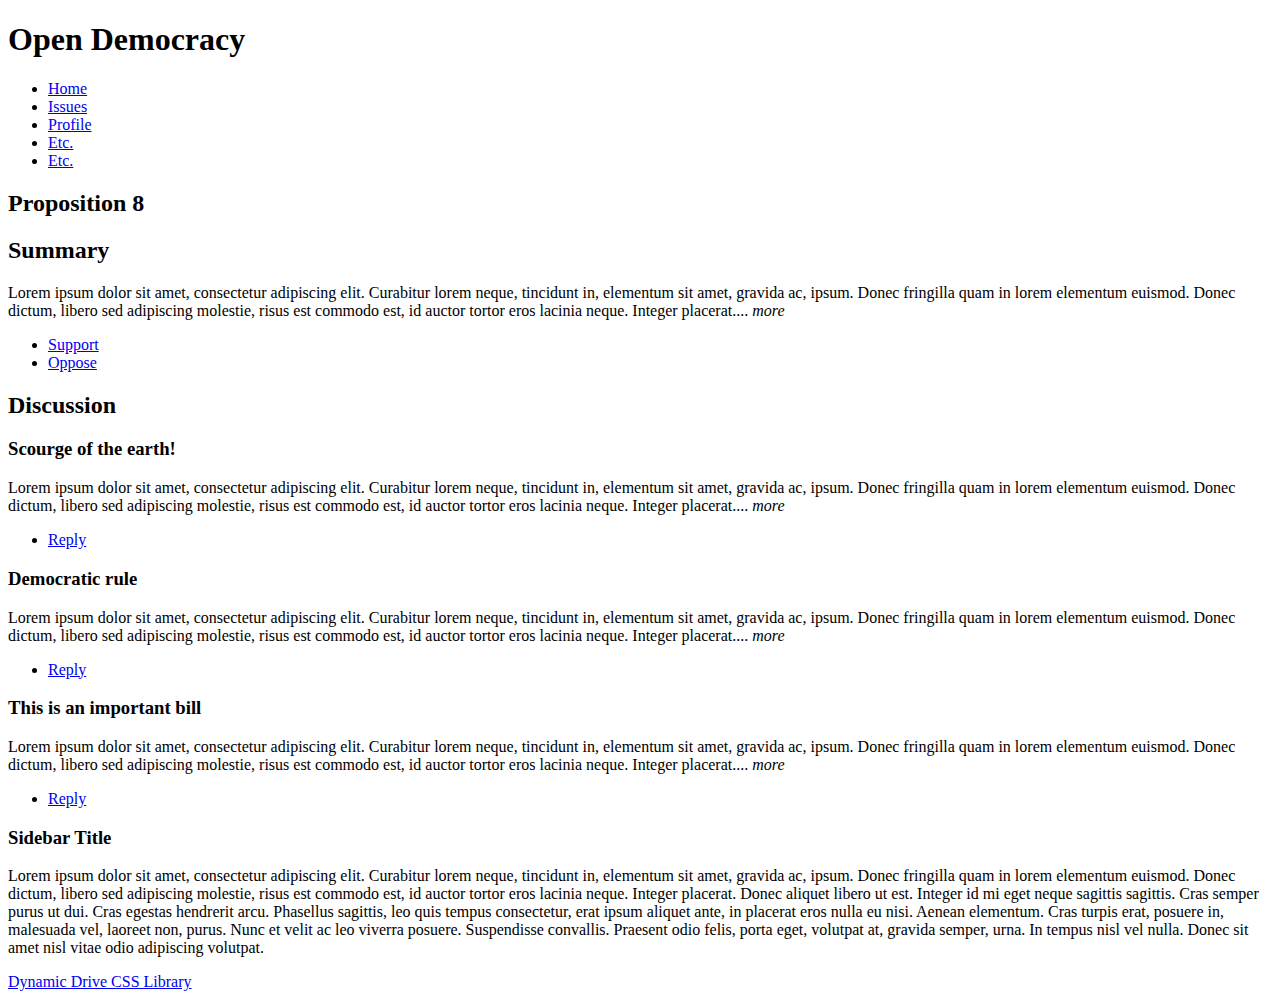
==== public/billdetail.html @ 60ec0d8f "myhomepage, singleissue, billdetail uploading" ====
<!DOCTYPE html PUBLIC "-//W3C//DTD XHTML 1.0 Transitional//EN"
"http://www.w3.org/TR/xhtml1/DTD/xhtml1-transitional.dtd">
<html xmlns="http://www.w3.org/1999/xhtml" lang="en" xml:lang="en">
<head>
<meta http-equiv="content-type" content="text/html; charset=iso-8859-1" />
	<meta name="author" content="Open Democracy" />
	<meta name="keywords" content="politics, voting, issues, legislation, activism, democracy, open" />
	<meta name="description" content="Connecting people with issues" />
	<meta name="robots" content="all" />

	<title>Open Democracy</title>
<style type="text/css" media="all">
		@import "css/style.css";
	</style>



</head>
<body>
<div id="maincontainer">

<div id="topsection"><div class="innertube"><h1>Open Democracy</h1></div></div>
<div class="mattblacktabs">
<ul>
<li><a href="http://www.dynamicdrive.com">Home</a></li>
<li><a href="http://www.dynamicdrive.com/new.htm">Issues</a></li>
<li><a href="http://www.dynamicdrive.com/style/">Profile</a></li>
<li><a href="http://www.dynamicdrive.com/forums/">Etc.</a></li>
<li><a href="http://tools.dynamicdrive.com/imageoptimizer/">Etc.</a></li>
</ul>
</div>



<div id="contentwrapper">
<div id="contentcolumn">


<div id="pagetitle">
<h2>Proposition 8</h2>
</div>


<div id="newsitem">
<div class="innertube">
<h2>Summary</h2>
<p>Lorem ipsum dolor sit amet, consectetur adipiscing elit. Curabitur lorem neque, tincidunt in, elementum sit amet, gravida ac, ipsum. Donec fringilla quam in lorem elementum euismod. Donec dictum, libero sed adipiscing molestie, risus est commodo est, id auctor tortor eros lacinia neque. Integer placerat.... <em>more</em> </p>
<div class="newstabs">
<ul>
<li><a href="http://www.dynamicdrive.com">Support</a></li>
<li><a href="http://www.dynamicdrive.com">Oppose</a></li>
</ul>
</div><!--actiontabs-->
</div><!--innertube-->
</div><!--newsitem-->

<div id="pagetitle">
<h2>Discussion</h2>
</div><!--pagetitle-->

<div id="newsitem">
<div class="innertube">
<h3>Scourge of the earth!</h3>
<p>Lorem ipsum dolor sit amet, consectetur adipiscing elit. Curabitur lorem neque, tincidunt in, elementum sit amet, gravida ac, ipsum. Donec fringilla quam in lorem elementum euismod. Donec dictum, libero sed adipiscing molestie, risus est commodo est, id auctor tortor eros lacinia neque. Integer placerat.... <em>more</em> </p>
<div class="newstabs">
<ul>
<li><a href="http://www.dynamicdrive.com">Reply</a></li>
</ul>
</div><!--actiontabs-->
</div><!--innertube-->
</div><!--discussion-->

<div id="newsitem">
<div class="innertube">
<h3>Democratic rule</h3>
<p>Lorem ipsum dolor sit amet, consectetur adipiscing elit. Curabitur lorem neque, tincidunt in, elementum sit amet, gravida ac, ipsum. Donec fringilla quam in lorem elementum euismod. Donec dictum, libero sed adipiscing molestie, risus est commodo est, id auctor tortor eros lacinia neque. Integer placerat.... <em>more</em> </p>
<div class="newstabs">
<ul>
<li><a href="http://www.dynamicdrive.com">Reply</a></li>
</ul>
</div><!--actiontabs-->
</div><!--innertube-->
</div><!--discussion-->

<div id="newsitem">
<div class="innertube">
<h3>This is an important bill</h3>
<p>Lorem ipsum dolor sit amet, consectetur adipiscing elit. Curabitur lorem neque, tincidunt in, elementum sit amet, gravida ac, ipsum. Donec fringilla quam in lorem elementum euismod. Donec dictum, libero sed adipiscing molestie, risus est commodo est, id auctor tortor eros lacinia neque. Integer placerat.... <em>more</em> </p>
<div class="newstabs">
<ul>
<li><a href="http://www.dynamicdrive.com">Reply</a></li>
</ul>
</div><!--actiontabs-->
</div><!--innertube-->
</div><!--discussion-->





</div><!--contentcolumn-->
</div><!--contentwrapper-->

<div id="leftcolumn">
<div class="innertube">
<H3>Sidebar Title</h3>
<p>Lorem ipsum dolor sit amet, consectetur adipiscing elit. Curabitur lorem neque, tincidunt in, elementum sit amet, gravida ac, ipsum. Donec fringilla quam in lorem elementum euismod. Donec dictum, libero sed adipiscing molestie, risus est commodo est, id auctor tortor eros lacinia neque. Integer placerat. Donec aliquet libero ut est. Integer id mi eget neque sagittis sagittis. Cras semper purus ut dui. Cras egestas hendrerit arcu. Phasellus sagittis, leo quis tempus consectetur, erat ipsum aliquet ante, in placerat eros nulla eu nisi. Aenean elementum. Cras turpis erat, posuere in, malesuada vel, laoreet non, purus. Nunc et velit ac leo viverra posuere. Suspendisse convallis. Praesent odio felis, porta eget, volutpat at, gravida semper, urna. In tempus nisl vel nulla. Donec sit amet nisl vitae odio adipiscing volutpat. </p>
</div><!--innertube-->
</div><!--leftcolumn-->

<div id="footer"><a href="http://www.dynamicdrive.com/style/">Dynamic Drive CSS Library</a></div>

</div>
</body>
</html>
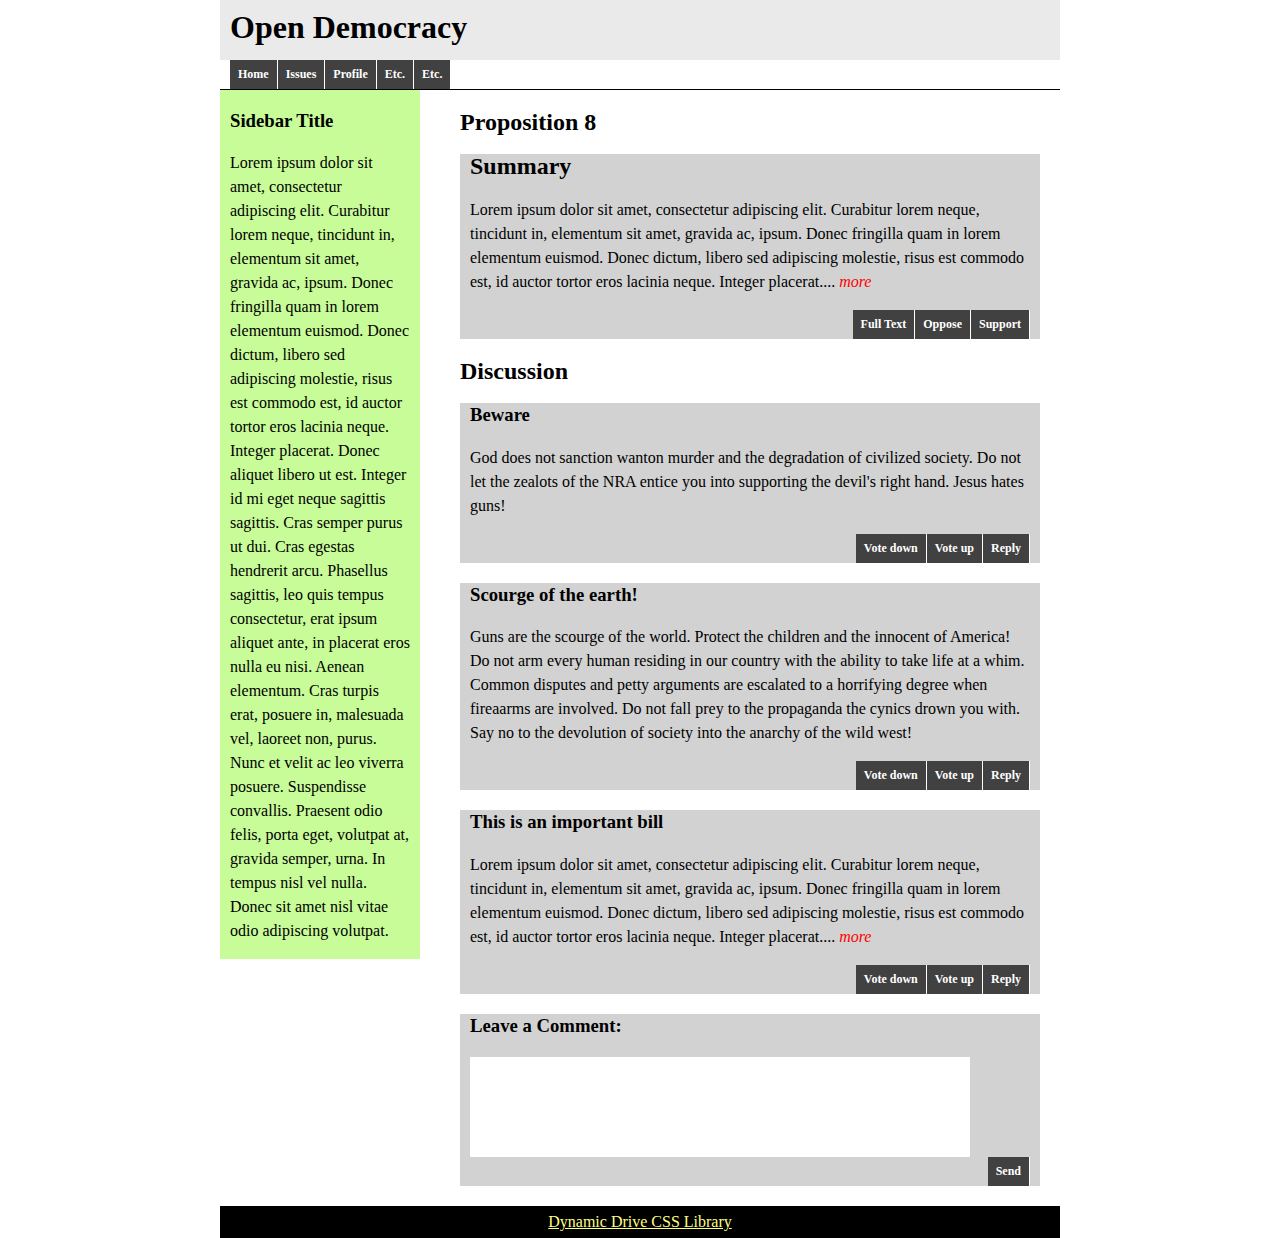
==== commit 28a62124: "bill page and css update" ====
--- a/public/billdetail.html
+++ b/public/billdetail.html
@@ -49,6 +49,7 @@
 <ul>
 <li><a href="http://www.dynamicdrive.com">Support</a></li>
 <li><a href="http://www.dynamicdrive.com">Oppose</a></li>
+<li><a href="http://www.dynamicdrive.com">Full Text</a></li>
 </ul>
 </div><!--actiontabs-->
 </div><!--innertube-->
@@ -60,11 +61,13 @@
 
 <div id="newsitem">
 <div class="innertube">
-<h3>Scourge of the earth!</h3>
-<p>Lorem ipsum dolor sit amet, consectetur adipiscing elit. Curabitur lorem neque, tincidunt in, elementum sit amet, gravida ac, ipsum. Donec fringilla quam in lorem elementum euismod. Donec dictum, libero sed adipiscing molestie, risus est commodo est, id auctor tortor eros lacinia neque. Integer placerat.... <em>more</em> </p>
+<h3>Beware</h3>
+<p>God does not sanction wanton murder and the degradation of civilized society. Do not let the zealots of the NRA entice you into supporting the devil's right hand. Jesus hates guns!</p>
 <div class="newstabs">
 <ul>
 <li><a href="http://www.dynamicdrive.com">Reply</a></li>
+<li><a href="http://www.dynamicdrive.com">Vote up</a></li>
+<li><a href="http://www.dynamicdrive.com">Vote down</a></li>
 </ul>
 </div><!--actiontabs-->
 </div><!--innertube-->
@@ -72,11 +75,13 @@
 
 <div id="newsitem">
 <div class="innertube">
-<h3>Democratic rule</h3>
-<p>Lorem ipsum dolor sit amet, consectetur adipiscing elit. Curabitur lorem neque, tincidunt in, elementum sit amet, gravida ac, ipsum. Donec fringilla quam in lorem elementum euismod. Donec dictum, libero sed adipiscing molestie, risus est commodo est, id auctor tortor eros lacinia neque. Integer placerat.... <em>more</em> </p>
+<h3>Scourge of the earth!</h3>
+<p>Guns are the scourge of the world. Protect the children and the innocent of America! Do not arm every human residing in our country with the ability to take life at a whim. Common disputes and petty arguments are escalated to a horrifying degree when fireaarms are involved. Do not fall prey to the propaganda the cynics drown you with. Say no to the devolution of society into the anarchy of the wild west!</p>
 <div class="newstabs">
 <ul>
 <li><a href="http://www.dynamicdrive.com">Reply</a></li>
+<li><a href="http://www.dynamicdrive.com">Vote up</a></li>
+<li><a href="http://www.dynamicdrive.com">Vote down</a></li>
 </ul>
 </div><!--actiontabs-->
 </div><!--innertube-->
@@ -89,11 +94,28 @@
 <div class="newstabs">
 <ul>
 <li><a href="http://www.dynamicdrive.com">Reply</a></li>
+<li><a href="http://www.dynamicdrive.com">Vote up</a></li>
+<li><a href="http://www.dynamicdrive.com">Vote down</a></li>
 </ul>
 </div><!--actiontabs-->
 </div><!--innertube-->
 </div><!--discussion-->
 
+<div id="newsitem">
+<div class="innertube">
+<h3>Leave a Comment:</h3>
+<div id="commentbox">
+<div class="innertube">
+</div><!--innertube-->
+</div><!--commentbox"-->
+<div class="newstabs">
+<ul>
+<li><a href="http://www.dynamicdrive.com">Send</a></li>
+
+</ul>
+</div><!--actiontabs-->
+</div><!--innertube-->
+</div><!--discussion-->
 
 
 
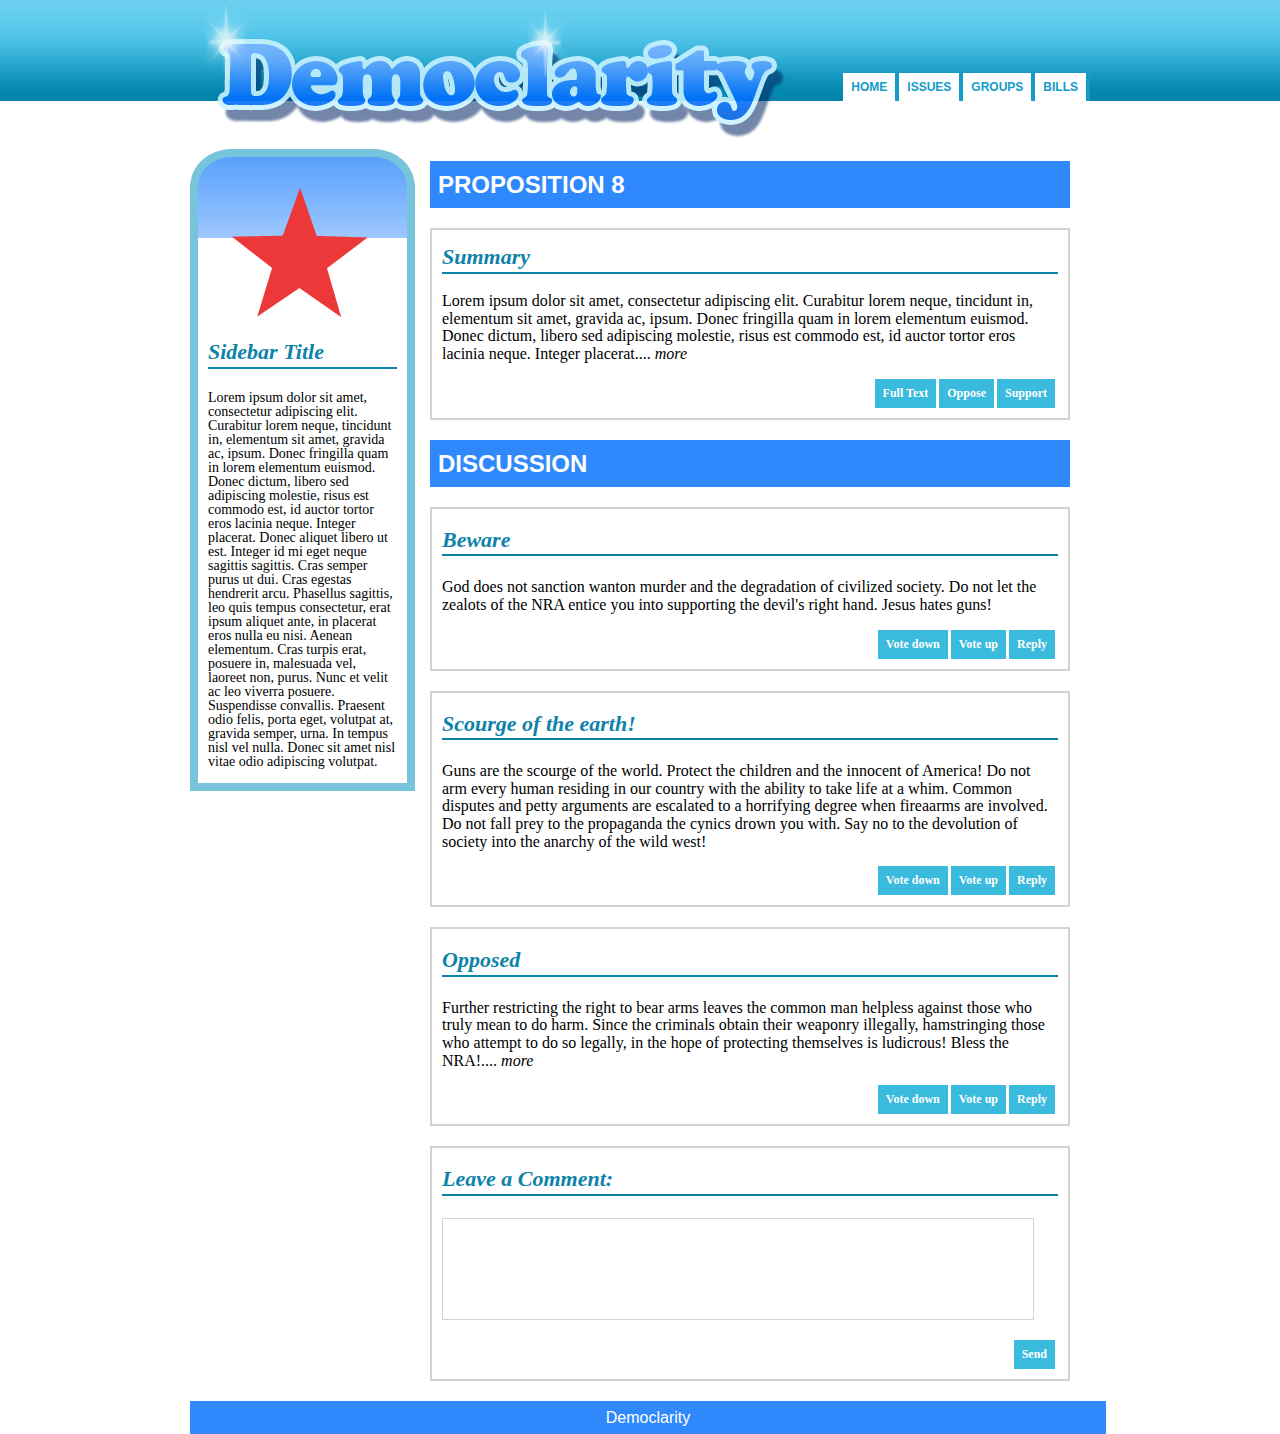
==== commit 7ecd8fe7: "checking in presented state" ====
--- a/public/billdetail.html
+++ b/public/billdetail.html
@@ -1,137 +1,142 @@
-<!DOCTYPE html PUBLIC "-//W3C//DTD XHTML 1.0 Transitional//EN"
-"http://www.w3.org/TR/xhtml1/DTD/xhtml1-transitional.dtd">
-<html xmlns="http://www.w3.org/1999/xhtml" lang="en" xml:lang="en">
-<head>
-<meta http-equiv="content-type" content="text/html; charset=iso-8859-1" />
-	<meta name="author" content="Open Democracy" />
-	<meta name="keywords" content="politics, voting, issues, legislation, activism, democracy, open" />
-	<meta name="description" content="Connecting people with issues" />
-	<meta name="robots" content="all" />
-
-	<title>Open Democracy</title>
-<style type="text/css" media="all">
-		@import "css/style.css";
-	</style>
-
-
-
-</head>
-<body>
-<div id="maincontainer">
-
-<div id="topsection"><div class="innertube"><h1>Open Democracy</h1></div></div>
-<div class="mattblacktabs">
-<ul>
-<li><a href="http://www.dynamicdrive.com">Home</a></li>
-<li><a href="http://www.dynamicdrive.com/new.htm">Issues</a></li>
-<li><a href="http://www.dynamicdrive.com/style/">Profile</a></li>
-<li><a href="http://www.dynamicdrive.com/forums/">Etc.</a></li>
-<li><a href="http://tools.dynamicdrive.com/imageoptimizer/">Etc.</a></li>
-</ul>
-</div>
-
-
-
-<div id="contentwrapper">
-<div id="contentcolumn">
-
-
-<div id="pagetitle">
-<h2>Proposition 8</h2>
-</div>
-
-
-<div id="newsitem">
-<div class="innertube">
-<h2>Summary</h2>
-<p>Lorem ipsum dolor sit amet, consectetur adipiscing elit. Curabitur lorem neque, tincidunt in, elementum sit amet, gravida ac, ipsum. Donec fringilla quam in lorem elementum euismod. Donec dictum, libero sed adipiscing molestie, risus est commodo est, id auctor tortor eros lacinia neque. Integer placerat.... <em>more</em> </p>
-<div class="newstabs">
-<ul>
-<li><a href="http://www.dynamicdrive.com">Support</a></li>
-<li><a href="http://www.dynamicdrive.com">Oppose</a></li>
-<li><a href="http://www.dynamicdrive.com">Full Text</a></li>
-</ul>
-</div><!--actiontabs-->
-</div><!--innertube-->
-</div><!--newsitem-->
-
-<div id="pagetitle">
-<h2>Discussion</h2>
-</div><!--pagetitle-->
-
-<div id="newsitem">
-<div class="innertube">
-<h3>Beware</h3>
-<p>God does not sanction wanton murder and the degradation of civilized society. Do not let the zealots of the NRA entice you into supporting the devil's right hand. Jesus hates guns!</p>
-<div class="newstabs">
-<ul>
-<li><a href="http://www.dynamicdrive.com">Reply</a></li>
-<li><a href="http://www.dynamicdrive.com">Vote up</a></li>
-<li><a href="http://www.dynamicdrive.com">Vote down</a></li>
-</ul>
-</div><!--actiontabs-->
-</div><!--innertube-->
-</div><!--discussion-->
-
-<div id="newsitem">
-<div class="innertube">
-<h3>Scourge of the earth!</h3>
-<p>Guns are the scourge of the world. Protect the children and the innocent of America! Do not arm every human residing in our country with the ability to take life at a whim. Common disputes and petty arguments are escalated to a horrifying degree when fireaarms are involved. Do not fall prey to the propaganda the cynics drown you with. Say no to the devolution of society into the anarchy of the wild west!</p>
-<div class="newstabs">
-<ul>
-<li><a href="http://www.dynamicdrive.com">Reply</a></li>
-<li><a href="http://www.dynamicdrive.com">Vote up</a></li>
-<li><a href="http://www.dynamicdrive.com">Vote down</a></li>
-</ul>
-</div><!--actiontabs-->
-</div><!--innertube-->
-</div><!--discussion-->
-
-<div id="newsitem">
-<div class="innertube">
-<h3>This is an important bill</h3>
-<p>Lorem ipsum dolor sit amet, consectetur adipiscing elit. Curabitur lorem neque, tincidunt in, elementum sit amet, gravida ac, ipsum. Donec fringilla quam in lorem elementum euismod. Donec dictum, libero sed adipiscing molestie, risus est commodo est, id auctor tortor eros lacinia neque. Integer placerat.... <em>more</em> </p>
-<div class="newstabs">
-<ul>
-<li><a href="http://www.dynamicdrive.com">Reply</a></li>
-<li><a href="http://www.dynamicdrive.com">Vote up</a></li>
-<li><a href="http://www.dynamicdrive.com">Vote down</a></li>
-</ul>
-</div><!--actiontabs-->
-</div><!--innertube-->
-</div><!--discussion-->
-
-<div id="newsitem">
-<div class="innertube">
-<h3>Leave a Comment:</h3>
-<div id="commentbox">
-<div class="innertube">
-</div><!--innertube-->
-</div><!--commentbox"-->
-<div class="newstabs">
-<ul>
-<li><a href="http://www.dynamicdrive.com">Send</a></li>
-
-</ul>
-</div><!--actiontabs-->
-</div><!--innertube-->
-</div><!--discussion-->
-
-
-
-
-</div><!--contentcolumn-->
-</div><!--contentwrapper-->
-
-<div id="leftcolumn">
-<div class="innertube">
-<H3>Sidebar Title</h3>
-<p>Lorem ipsum dolor sit amet, consectetur adipiscing elit. Curabitur lorem neque, tincidunt in, elementum sit amet, gravida ac, ipsum. Donec fringilla quam in lorem elementum euismod. Donec dictum, libero sed adipiscing molestie, risus est commodo est, id auctor tortor eros lacinia neque. Integer placerat. Donec aliquet libero ut est. Integer id mi eget neque sagittis sagittis. Cras semper purus ut dui. Cras egestas hendrerit arcu. Phasellus sagittis, leo quis tempus consectetur, erat ipsum aliquet ante, in placerat eros nulla eu nisi. Aenean elementum. Cras turpis erat, posuere in, malesuada vel, laoreet non, purus. Nunc et velit ac leo viverra posuere. Suspendisse convallis. Praesent odio felis, porta eget, volutpat at, gravida semper, urna. In tempus nisl vel nulla. Donec sit amet nisl vitae odio adipiscing volutpat. </p>
-</div><!--innertube-->
-</div><!--leftcolumn-->
-
-<div id="footer"><a href="http://www.dynamicdrive.com/style/">Dynamic Drive CSS Library</a></div>
-
-</div>
-</body>
-</html>
+<!DOCTYPE html PUBLIC "-//W3C//DTD XHTML 1.0 Transitional//EN"
+"http://www.w3.org/TR/xhtml1/DTD/xhtml1-transitional.dtd">
+<html xmlns="http://www.w3.org/1999/xhtml" lang="en" xml:lang="en">
+<head>
+<meta http-equiv="content-type" content="text/html; charset=iso-8859-1" />
+	<meta name="author" content="Open Democracy" />
+	<meta name="keywords" content="politics, voting, issues, legislation, activism, democracy, open" />
+	<meta name="description" content="Connecting people with issues" />
+	<meta name="robots" content="all" />
+
+	<title>Open Democracy</title>
+<style type="text/css" media="all">
+		@import "css/style.css";
+	</style>
+
+
+
+</head>
+<body>
+<div id="maincontainer">
+
+<div id="topsection"><div class="innertube"><h1>Democlarity</h1></div></div>
+<div class="mattblacktabs">
+        <ul>
+          <li><a onclick="alert('pending implementation');">Bills</a></li>
+          <li><a onclick="alert('pending implementation');">Groups</a></li>
+          <li><a href="issuepage.html">Issues</a></li>
+          <li><a href="myhomepage.html">Home</a></li>
+        </ul>
+</div>
+
+
+
+<div id="contentwrapper">
+<div id="contentcolumn">
+
+
+<div id="pagetitle">
+<h2>Proposition 8</h2>
+</div>
+
+
+<div id="newsitem">
+<div class="innertube">
+<h2>Summary</h2>
+<p>Lorem ipsum dolor sit amet, consectetur adipiscing elit. Curabitur lorem neque, tincidunt in, elementum sit amet, gravida ac, ipsum. Donec fringilla quam in lorem elementum euismod. Donec dictum, libero sed adipiscing molestie, risus est commodo est, id auctor tortor eros lacinia neque. Integer placerat.... <em>more</em> </p>
+<div class="newstabs">
+<ul>
+<li><a href="http://www.dynamicdrive.com">Support</a></li>
+<li><a href="http://www.dynamicdrive.com">Oppose</a></li>
+<li><a href="http://www.dynamicdrive.com">Full Text</a></li>
+</ul>
+</div><!--actiontabs-->
+</div><!--innertube-->
+</div><!--newsitem-->
+
+<div id="pagetitle">
+<h2>Discussion</h2>
+</div><!--pagetitle-->
+
+<div id="newsitem">
+<div class="innertube">
+<h3>Beware</h3>
+<p>God does not sanction wanton murder and the degradation of civilized society. Do not let the zealots of the NRA entice you into supporting the devil's right hand. Jesus hates guns!</p>
+<div class="newstabs">
+<ul>
+<li><a href="http://www.dynamicdrive.com">Reply</a></li>
+<li><a href="http://www.dynamicdrive.com">Vote up</a></li>
+<li><a href="http://www.dynamicdrive.com">Vote down</a></li>
+</ul>
+</div><!--actiontabs-->
+</div><!--innertube-->
+</div><!--discussion-->
+
+<div id="newsitem">
+<div class="innertube">
+<h3>Scourge of the earth!</h3>
+<p>Guns are the scourge of the world. Protect the children and the innocent of America! Do not arm every human residing in our country with the ability to take life at a whim. Common disputes and petty arguments are escalated to a horrifying degree when fireaarms are involved. Do not fall prey to the propaganda the cynics drown you with. Say no to the devolution of society into the anarchy of the wild west!</p>
+<div class="newstabs">
+<ul>
+<li><a href="http://www.dynamicdrive.com">Reply</a></li>
+<li><a href="http://www.dynamicdrive.com">Vote up</a></li>
+<li><a href="http://www.dynamicdrive.com">Vote down</a></li>
+</ul>
+</div><!--actiontabs-->
+</div><!--innertube-->
+</div><!--discussion-->
+
+<div id="newsitem">
+<div class="innertube">
+<h3>Opposed</h3>
+<p>Further restricting the right to bear arms leaves the common man helpless against those who truly mean to do harm. Since the criminals obtain their weaponry illegally, hamstringing those who attempt to do so legally, in the hope of protecting themselves is ludicrous! Bless the NRA!.... <em>more</em> </p>
+<div class="newstabs">
+<ul>
+<li><a href="http://www.dynamicdrive.com">Reply</a></li>
+<li><a href="http://www.dynamicdrive.com">Vote up</a></li>
+<li><a href="http://www.dynamicdrive.com">Vote down</a></li>
+</ul>
+</div><!--actiontabs-->
+</div><!--innertube-->
+</div><!--discussion-->
+
+<div id="newsitem">
+<div class="innertube">
+<h3>Leave a Comment:</h3>
+<div id="commentbox">
+<div class="innertube">
+</div><!--innertube-->
+</div><!--commentbox"-->
+<div class="newstabs">
+<ul>
+<li><a href="http://www.dynamicdrive.com">Send</a></li>
+
+</ul>
+</div><!--actiontabs-->
+</div><!--innertube-->
+</div><!--discussion-->
+
+
+
+
+</div><!--contentcolumn-->
+</div><!--contentwrapper-->
+
+<div id="leftcolumnshell">
+</div>
+<div id="leftcolumn">
+
+<div class="innertube">
+
+<H3>Sidebar Title</h3>
+<p>Lorem ipsum dolor sit amet, consectetur adipiscing elit. Curabitur lorem neque, tincidunt in, elementum sit amet, gravida ac, ipsum. Donec fringilla quam in lorem elementum euismod. Donec dictum, libero sed adipiscing molestie, risus est commodo est, id auctor tortor eros lacinia neque. Integer placerat. Donec aliquet libero ut est. Integer id mi eget neque sagittis sagittis. Cras semper purus ut dui. Cras egestas hendrerit arcu. Phasellus sagittis, leo quis tempus consectetur, erat ipsum aliquet ante, in placerat eros nulla eu nisi. Aenean elementum. Cras turpis erat, posuere in, malesuada vel, laoreet non, purus. Nunc et velit ac leo viverra posuere. Suspendisse convallis. Praesent odio felis, porta eget, volutpat at, gravida semper, urna. In tempus nisl vel nulla. Donec sit amet nisl vitae odio adipiscing volutpat. </p>
+</div><!--innertube-->
+
+</div><!--leftcolumn-->
+
+
+  <div id="footer">Democlarity</div>
+
+</div>
+</body>
+</html>
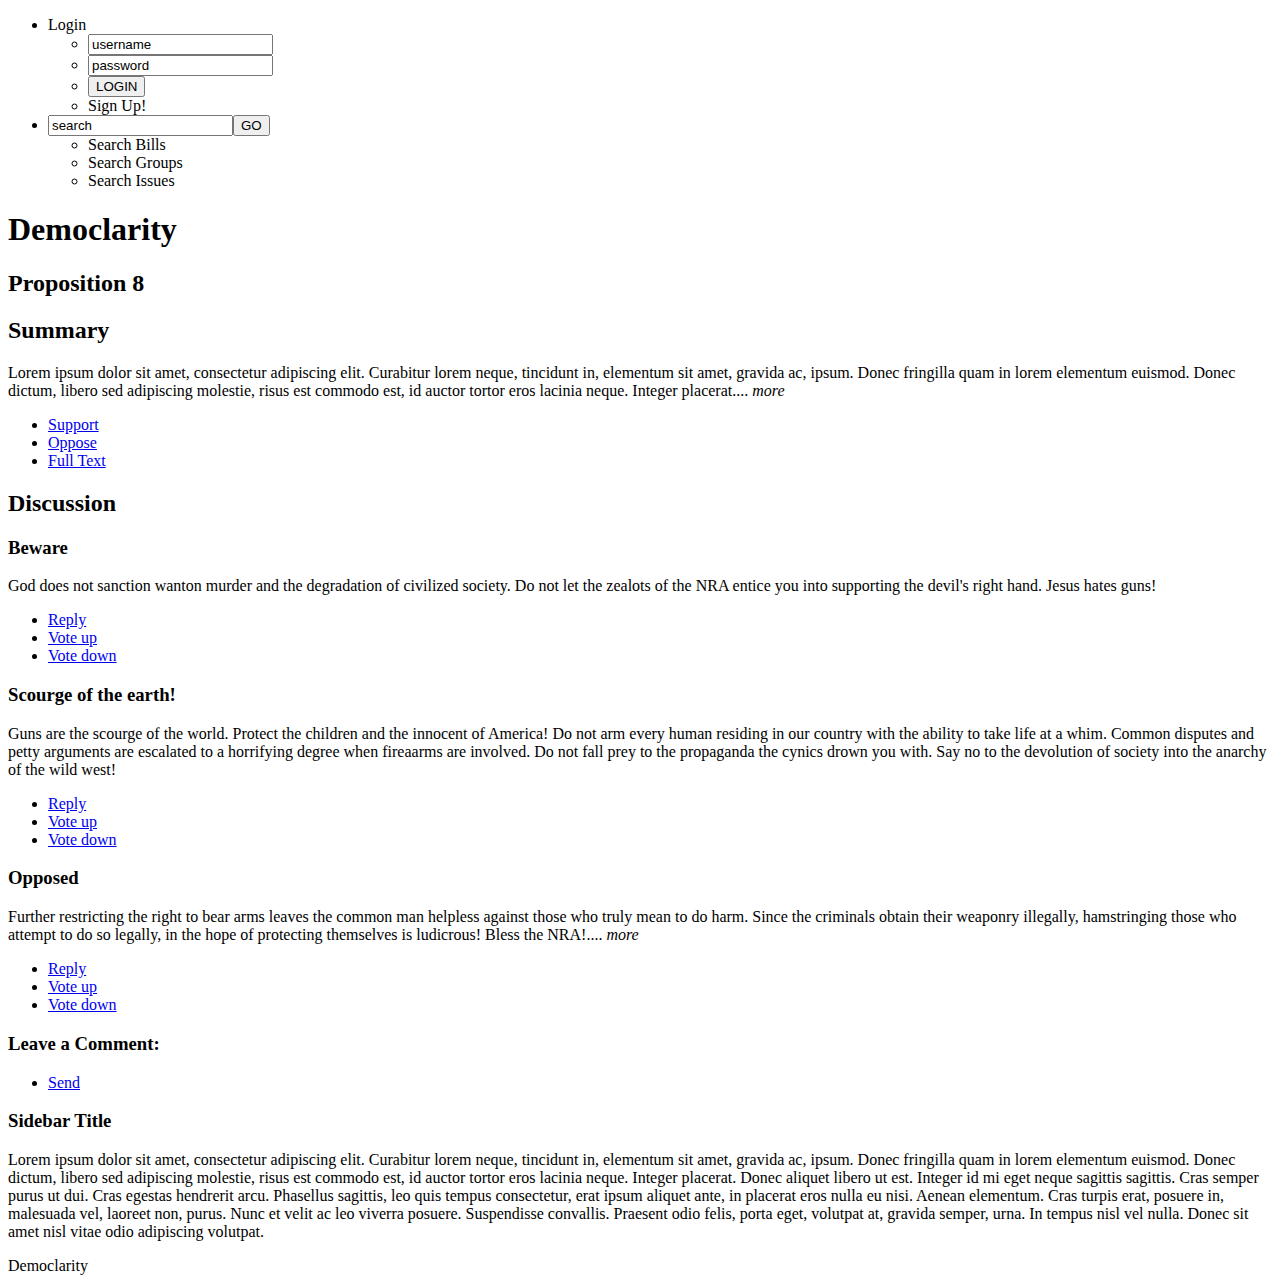
==== commit f91f7c02: "hillary's changes" ====
--- a/public/billdetail.html
+++ b/public/billdetail.html
@@ -8,9 +8,10 @@
 	<meta name="description" content="Connecting people with issues" />
 	<meta name="robots" content="all" />
 
-	<title>Open Democracy</title>
+	<title>Democlarity</title>
 <style type="text/css" media="all">
-		@import "css/style.css";
+		@import "css/style2.css";
+		@import "css/nav2.css";
 	</style>
 
 
@@ -18,16 +19,39 @@
 </head>
 <body>
 <div id="maincontainer">
+<div id="topsection">
+<div id="navcontainer">
+<ul class="navlist">
+<li><a onclick="alert('pending implementation')">Login</a>
 
-<div id="topsection"><div class="innertube"><h1>Democlarity</h1></div></div>
-<div class="mattblacktabs">
-        <ul>
-          <li><a onclick="alert('pending implementation');">Bills</a></li>
-          <li><a onclick="alert('pending implementation');">Groups</a></li>
-          <li><a href="issuepage.html">Issues</a></li>
-          <li><a href="myhomepage.html">Home</a></li>
-        </ul>
+<ul class="subnavlist">
+<li class="first"><input type="text" value="username" /></li>
+<li><input class="login" type="text" value="password" /></li>
+<li><input class="loginbutton" type="button" value="LOGIN" /></li>
+<li class="last"><a onclick="alert('pending implementation')">Sign Up!</a></li>
+</ul>
+
+</li>
+
+<li><input class="login" type="text" value="search" /><input class="searchbutton" type="button" value="GO" />
+<ul class="subnavlist">
+<li class="first"><a onclick="alert('pending implementation')">Search Bills</a></li>
+<li><a onclick="alert('pending implementation')">Search Groups</a></li>
+<li class="last"><a onclick="alert('pending implementation')">Search Issues</a></li>
+
+</ul>
+
+</li>
+
+</ul>
 </div>
+
+
+	  
+	<div class="innertube">
+	  <h1>Democlarity</h1>
+        </div>
+      </div>
 
 
 
@@ -40,7 +64,7 @@
 </div>
 
 
-<div id="newsitem">
+<div class="newsitem">
 <div class="innertube">
 <h2>Summary</h2>
 <p>Lorem ipsum dolor sit amet, consectetur adipiscing elit. Curabitur lorem neque, tincidunt in, elementum sit amet, gravida ac, ipsum. Donec fringilla quam in lorem elementum euismod. Donec dictum, libero sed adipiscing molestie, risus est commodo est, id auctor tortor eros lacinia neque. Integer placerat.... <em>more</em> </p>
@@ -58,7 +82,7 @@
 <h2>Discussion</h2>
 </div><!--pagetitle-->
 
-<div id="newsitem">
+<div class="newsitem">
 <div class="innertube">
 <h3>Beware</h3>
 <p>God does not sanction wanton murder and the degradation of civilized society. Do not let the zealots of the NRA entice you into supporting the devil's right hand. Jesus hates guns!</p>
@@ -72,7 +96,7 @@
 </div><!--innertube-->
 </div><!--discussion-->
 
-<div id="newsitem">
+<div class="newsitem">
 <div class="innertube">
 <h3>Scourge of the earth!</h3>
 <p>Guns are the scourge of the world. Protect the children and the innocent of America! Do not arm every human residing in our country with the ability to take life at a whim. Common disputes and petty arguments are escalated to a horrifying degree when fireaarms are involved. Do not fall prey to the propaganda the cynics drown you with. Say no to the devolution of society into the anarchy of the wild west!</p>
@@ -86,7 +110,7 @@
 </div><!--innertube-->
 </div><!--discussion-->
 
-<div id="newsitem">
+<div class="newsitem">
 <div class="innertube">
 <h3>Opposed</h3>
 <p>Further restricting the right to bear arms leaves the common man helpless against those who truly mean to do harm. Since the criminals obtain their weaponry illegally, hamstringing those who attempt to do so legally, in the hope of protecting themselves is ludicrous! Bless the NRA!.... <em>more</em> </p>
@@ -100,7 +124,7 @@
 </div><!--innertube-->
 </div><!--discussion-->
 
-<div id="newsitem">
+<div class="newsitem">
 <div class="innertube">
 <h3>Leave a Comment:</h3>
 <div id="commentbox">
@@ -134,7 +158,7 @@
 
 </div><!--leftcolumn-->
 
-
+</div>
   <div id="footer">Democlarity</div>
 
 </div>
